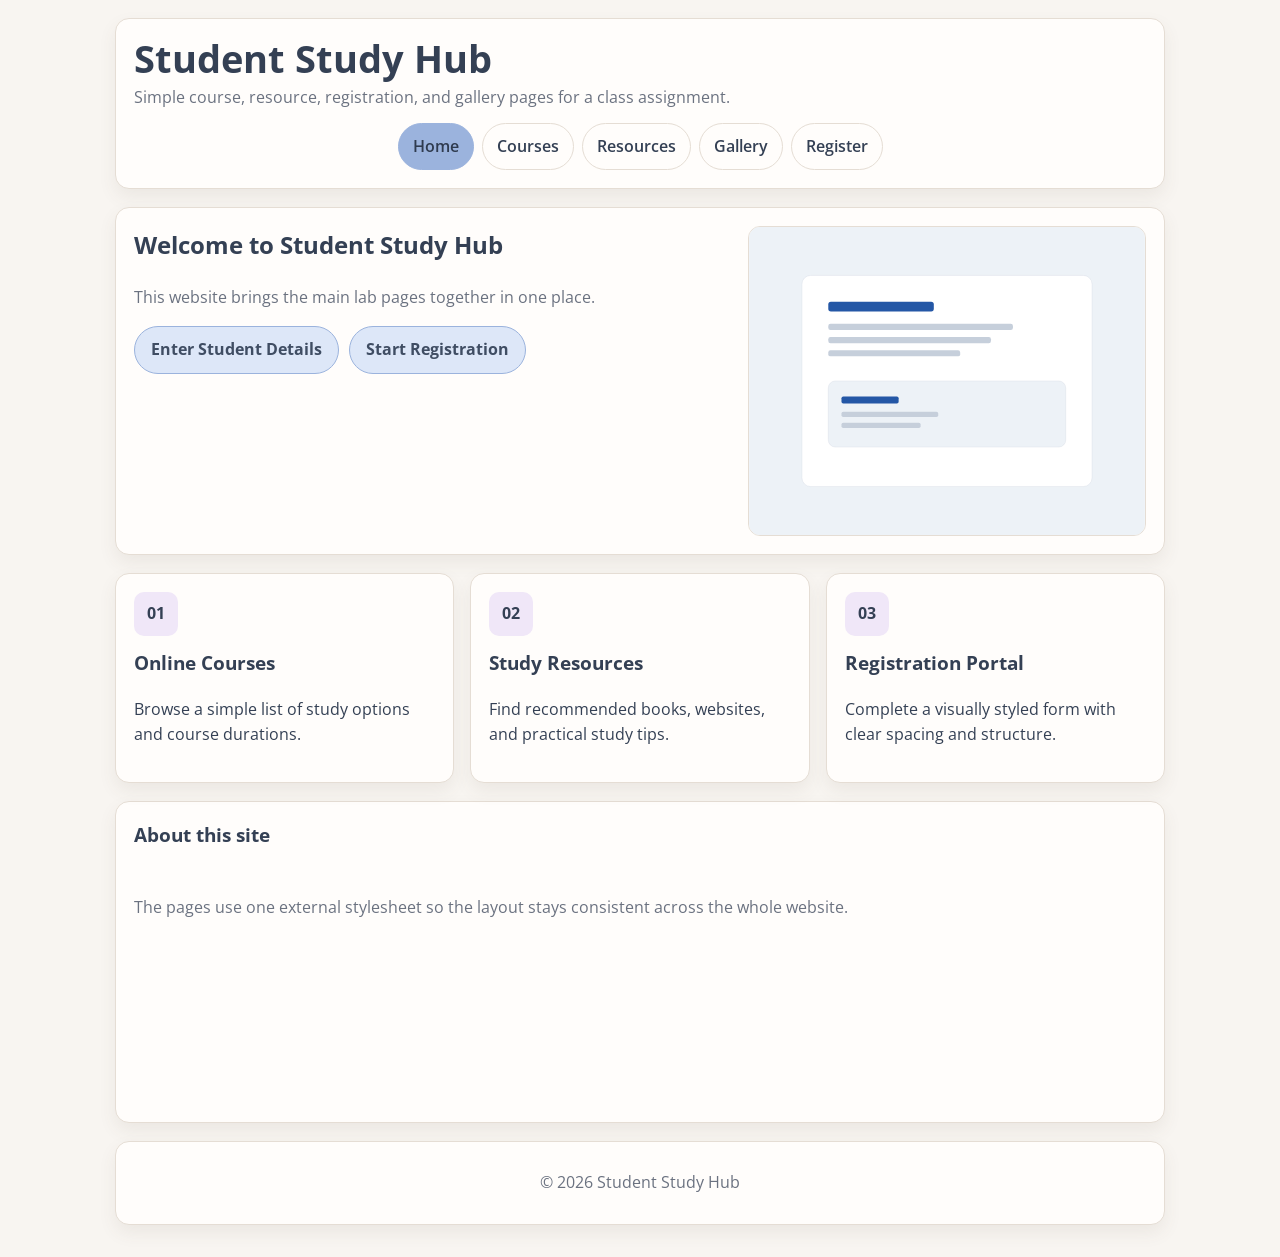
==== index.html @ 5aac5bdd "Initial CSS lab submission" ====
<!DOCTYPE html>
<html lang="en">
<head>
    <meta charset="UTF-8">
    <meta name="viewport" content="width=device-width, initial-scale=1.0">
    <title>Student Study Hub</title>
    <link rel="stylesheet" href="csslab.css">
</head>
<body>
    <div class="page">
        <header class="site-header">
            <div class="brand-row">
                <div>
                    <h1 class="site-title">Student Study Hub</h1>
                    <p class="site-tagline">Simple course, resource, registration, and gallery pages for a class assignment.</p>
                </div>
            </div>
            <nav class="site-nav" aria-label="Primary">
                <ul>
                    <li><a class="active" href="index.html">Home</a></li>
                    <li><a href="courses.html">Courses</a></li>
                    <li><a href="resources.html">Resources</a></li>
                    <li><a href="gallery.html">Gallery</a></li>
                    <li><a href="register.html">Register</a></li>
                </ul>
            </nav>
        </header>

        <section class="hero">
            <div class="hero-copy">
                <h2>Welcome to Student Study Hub</h2>
                <p>
                    This website brings the main lab pages together in one place.
                </p>
                <div class="hero-actions">
                    <button onclick="studentInfo()">Enter Student Details</button>
                    <a class="button" href="register.html">Start Registration</a>
                </div>
            </div>
            <div class="hero-media">
                <img src="data:image/svg+xml;charset=UTF-8,%3Csvg xmlns='http://www.w3.org/2000/svg' viewBox='0 0 900 700'%3E%3Crect width='900' height='700' fill='%23edf2f7'/%3E%3Crect x='120' y='110' width='660' height='480' rx='20' fill='%23ffffff' stroke='%23d7dde6'/%3E%3Crect x='180' y='170' width='240' height='22' rx='6' fill='%232457a6'/%3E%3Crect x='180' y='220' width='420' height='14' rx='5' fill='%23c6cfdb'/%3E%3Crect x='180' y='250' width='370' height='14' rx='5' fill='%23c6cfdb'/%3E%3Crect x='180' y='280' width='300' height='14' rx='5' fill='%23c6cfdb'/%3E%3Crect x='180' y='350' width='540' height='150' rx='16' fill='%23edf2f7' stroke='%23d7dde6'/%3E%3Crect x='210' y='385' width='130' height='16' rx='4' fill='%232457a6'/%3E%3Crect x='210' y='420' width='220' height='12' rx='4' fill='%23c6cfdb'/%3E%3Crect x='210' y='445' width='180' height='12' rx='4' fill='%23c6cfdb'/%3E%3C/svg%3E" alt="Study notes layout">
            </div>
        </section>

        <section class="grid feature-grid">
            <article class="feature-card">
                <div class="feature-icon">01</div>
                <h3>Online Courses</h3>
                <p>Browse a simple list of study options and course durations.</p>
            </article>
            <article class="feature-card">
                <div class="feature-icon">02</div>
                <h3>Study Resources</h3>
                <p>Find recommended books, websites, and practical study tips.</p>
            </article>
            <article class="feature-card">
                <div class="feature-icon">03</div>
                <h3>Registration Portal</h3>
                <p>Complete a visually styled form with clear spacing and structure.</p>
            </article>
        </section>

        <section class="content-card stack">
            <h3>About this site</h3>
            <p>
                The pages use one external stylesheet so the layout stays consistent across the whole website.
            </p>
            <p id="name" class="muted"></p>
            <p id="course" class="muted"></p>
            <p id="year" class="muted"></p>
            <p id="message" class="muted"></p>
        </section>

        <footer class="footer">
            <p>&copy; 2026 Student Study Hub</p>
        </footer>
    </div>

    <script>
        function studentInfo() {
            const studentName = prompt("Enter your name:");
            const course = prompt("Enter your course:");
            const year = prompt("Enter your year of study:");

            document.getElementById("name").innerHTML = "<strong>Name:</strong> " + studentName;
            document.getElementById("course").innerHTML = "<strong>Course:</strong> " + course;
            document.getElementById("year").innerHTML = "<strong>Year of Study:</strong> " + year;

            if (year == 4) {
                document.getElementById("message").textContent = "Congratulations! You are a Year 4 student. Wishing you success in your final year and future career.";
            } else {
                document.getElementById("message").textContent = "Keep studying hard. All the best in your studies.";
            }
        }
    </script>
</body>
</html>
---- csslab.css ----
@import url('https://fonts.googleapis.com/css2?family=Open+Sans:wght@400;600;700&display=swap');

:root {
    --bg: #f8f5f1;
    --surface: #fffdfb;
    --surface-alt: #f2ebe5;
    --text: #344054;
    --muted: #6b7280;
    --brand: #9bb3dd;
    --brand-dark: #7f9bcf;
    --border: #e5ddd4;
    --shadow: 0 8px 18px rgba(92, 80, 68, 0.08);
    --radius: 14px;
}

* {
    box-sizing: border-box;
}

body {
    margin: 0;
    font-family: "Open Sans", Arial, sans-serif;
    background: var(--bg);
    color: var(--text);
    line-height: 1.6;
}

img {
    max-width: 100%;
    display: block;
}

a {
    color: var(--brand);
    text-decoration: none;
}

a:hover {
    color: var(--brand-dark);
}

.page {
    width: min(1050px, calc(100% - 24px));
    margin: 0 auto;
    padding: 18px 0 32px;
}

.site-header,
.hero,
.content-card,
.feature-card,
.gallery-card,
.info-panel,
.form-panel,
.table-panel,
.footer,
.navbar,
.container,
.container-one,
.container-two {
    background: var(--surface);
    border: 1px solid var(--border);
    border-radius: var(--radius);
    box-shadow: var(--shadow);
}

.site-header {
    padding: 18px;
    margin-bottom: 18px;
}

.brand-row {
    display: flex;
    justify-content: space-between;
    gap: 14px;
    align-items: flex-start;
    margin-bottom: 12px;
}

.site-title {
    margin: 0;
    font-size: clamp(1.8rem, 3vw, 2.4rem);
    line-height: 1.1;
}

.site-tagline {
    margin: 6px 0 0;
    color: var(--muted);
}

.badge {
    padding: 8px 12px;
    border-radius: 999px;
    background: var(--surface-alt);
    font-size: 0.92rem;
    font-weight: 700;
    white-space: nowrap;
}

.site-nav {
    display: flex;
    justify-content: center;
}

.site-nav ul {
    list-style: none;
    margin: 0;
    padding: 0;
    display: flex;
    flex-wrap: wrap;
    gap: 8px;
    justify-content: center;
}

.site-nav a,
.navbar a {
    display: inline-flex;
    align-items: center;
    justify-content: center;
    padding: 10px 14px;
    border-radius: 999px;
    border: 1px solid var(--border);
    background: var(--surface);
    color: var(--text);
    font-weight: 600;
}

.site-nav a:hover,
.site-nav a.active,
.site-nav a:focus-visible,
.navbar a:hover,
.navbar a:focus-visible {
    background: var(--brand);
    border-color: var(--brand);
    color: #2f3b4f;
}

.hero {
    display: grid;
    grid-template-columns: 1.2fr 0.8fr;
    gap: 18px;
    padding: 18px;
    margin-bottom: 18px;
}

.hero h2,
.content-card h2,
.content-card h3,
.feature-card h3,
.gallery-card h3,
.info-panel h2,
.table-panel h2,
.form-panel h2 {
    margin-top: 0;
}

.hero p,
.content-card p,
.info-panel p,
.form-panel p {
    color: var(--muted);
}

.hero-media {
    min-height: 260px;
    border-radius: 12px;
    overflow: hidden;
    border: 1px solid var(--border);
}

.hero-media img {
    width: 100%;
    height: 100%;
    object-fit: cover;
}

.hero-actions,
.actions,
.inline-group,
.mini-stats {
    display: flex;
    flex-wrap: wrap;
    gap: 10px;
}

.mini-stats {
    margin-top: 10px;
}

.stat {
    background: var(--surface-alt);
    border-radius: 12px;
    padding: 10px 12px;
    min-width: 130px;
}

.stat strong {
    display: block;
}

.button,
button,
input[type="submit"] {
    display: inline-flex;
    align-items: center;
    justify-content: center;
    border: 1px solid var(--brand);
    border-radius: 999px;
    padding: 10px 16px;
    background: #dde7f8;
    color: #3f4d63;
    cursor: pointer;
    font: inherit;
    font-weight: 700;
}

.button:hover,
button:hover,
input[type="submit"]:hover {
    background: #cfdbf3;
    border-color: var(--brand-dark);
}

.button:focus-visible,
button:focus-visible,
input[type="submit"]:focus-visible,
.site-nav a:focus-visible,
.navbar a:focus-visible,
input:focus-visible,
select:focus-visible,
textarea:focus-visible {
    outline: 3px solid rgba(36, 87, 166, 0.25);
    outline-offset: 2px;
}

.grid {
    display: grid;
    gap: 16px;
}

.feature-grid {
    grid-template-columns: repeat(3, minmax(0, 1fr));
    margin-bottom: 18px;
}

.gallery-grid {
    grid-template-columns: repeat(2, minmax(0, 1fr));
}

.feature-card,
.content-card,
.info-panel,
.table-panel,
.form-panel,
.gallery-card {
    padding: 18px;
}

.feature-card:hover,
.content-card:hover,
.gallery-card:hover {
    transform: translateY(-2px);
}

.feature-icon {
    width: 44px;
    height: 44px;
    display: grid;
    place-items: center;
    border-radius: 10px;
    background: #f0e7f8;
    font-weight: 700;
    margin-bottom: 12px;
}

.table-panel table {
    width: 100%;
    border-collapse: collapse;
}

.table-panel th,
.table-panel td {
    padding: 12px 14px;
    text-align: left;
    border-bottom: 1px solid var(--border);
}

.table-panel th {
    background: #f5efe9;
}

.form-panel form {
    display: grid;
    gap: 14px;
}

.form-grid {
    display: grid;
    grid-template-columns: repeat(2, minmax(0, 1fr));
    gap: 14px;
}

.field {
    display: grid;
    gap: 6px;
}

.field label,
.form-panel legend {
    font-weight: 700;
}

input,
select,
textarea {
    width: 100%;
    padding: 11px 12px;
    border-radius: 10px;
    border: 1px solid var(--border);
    background: #fff;
    color: var(--text);
    font: inherit;
}

input[type="radio"],
input[type="checkbox"] {
    width: auto;
    accent-color: var(--brand);
}

.inline-option {
    display: inline-flex;
    align-items: center;
    gap: 7px;
    padding: 8px 10px;
    border-radius: 10px;
    background: #f6f0ea;
}

.stack {
    display: grid;
    gap: 10px;
}

.muted {
    color: var(--muted);
}

.footer {
    margin-top: 18px;
    padding: 12px 16px;
    text-align: center;
    color: var(--muted);
}

.navbar {
    display: flex;
    justify-content: space-between;
    align-items: center;
    gap: 12px;
    padding: 14px 16px;
    margin-bottom: 16px;
}

.nav-logo {
    font-weight: 700;
}

.navbar ul {
    list-style: none;
    margin: 0;
    padding: 0;
    display: flex;
    flex-wrap: wrap;
    gap: 8px;
}

.container,
.container-one,
.container-two {
    display: flex;
    flex-wrap: wrap;
    gap: 12px;
    padding: 16px;
}

.container {
    justify-content: center;
}

.container-one {
    justify-content: space-evenly;
}

.container-two {
    justify-content: center;
}

.item,
.card {
    flex: 1 1 120px;
    min-height: 84px;
    display: grid;
    place-items: center;
    border-radius: 12px;
    background: var(--surface-alt);
    border: 1px solid var(--border);
    font-weight: 700;
}

.item {
    min-width: 70px;
}

.card {
    min-width: 150px;
}

.flip-card {
    perspective: 1000px;
    min-height: 300px;
}

.flip-card-inner {
    position: relative;
    min-height: 300px;
    transform-style: preserve-3d;
    transition: transform 0.6s ease;
}

.flip-card:hover .flip-card-inner,
.flip-card:focus-within .flip-card-inner {
    transform: rotateY(180deg);
}

.flip-card-front,
.flip-card-back {
    position: absolute;
    inset: 0;
    border-radius: 12px;
    overflow: hidden;
    backface-visibility: hidden;
}

.flip-card-front {
    background: #f5f0ea;
}

.flip-card-front img {
    width: 100%;
    height: 100%;
    object-fit: cover;
}

.flip-card-front .caption {
    position: absolute;
    left: 12px;
    right: 12px;
    bottom: 12px;
    padding: 8px 10px;
    border-radius: 10px;
    background: rgba(255, 251, 247, 0.96);
    font-weight: 700;
}

.flip-card-back {
    transform: rotateY(180deg);
    display: grid;
    place-items: center;
    padding: 20px;
    text-align: center;
    background: #f5ede5;
}

.note {
    display: inline-block;
    margin-top: 8px;
    padding: 6px 10px;
    border-radius: 999px;
    background: #fffaf5;
    border: 1px solid var(--border);
    font-size: 0.9rem;
}

.panel-heading {
    display: flex;
    justify-content: space-between;
    gap: 10px;
    flex-wrap: wrap;
    align-items: baseline;
}

@media (max-width: 900px) {
    .hero,
    .feature-grid,
    .gallery-grid,
    .form-grid {
        grid-template-columns: 1fr;
    }

    .brand-row,
    .navbar {
        flex-direction: column;
        align-items: flex-start;
    }
}

@media (max-width: 640px) {
    .page {
        width: min(100% - 16px, 1050px);
        padding-top: 12px;
    }

    .site-nav a,
    .navbar a,
    .button,
    button,
    input[type="submit"] {
        width: 100%;
    }

    .site-header,
    .hero,
    .content-card,
    .feature-card,
    .gallery-card,
    .info-panel,
    .form-panel,
    .table-panel,
    .footer,
    .navbar,
    .container,
    .container-one,
    .container-two {
        border-radius: 12px;
    }
}
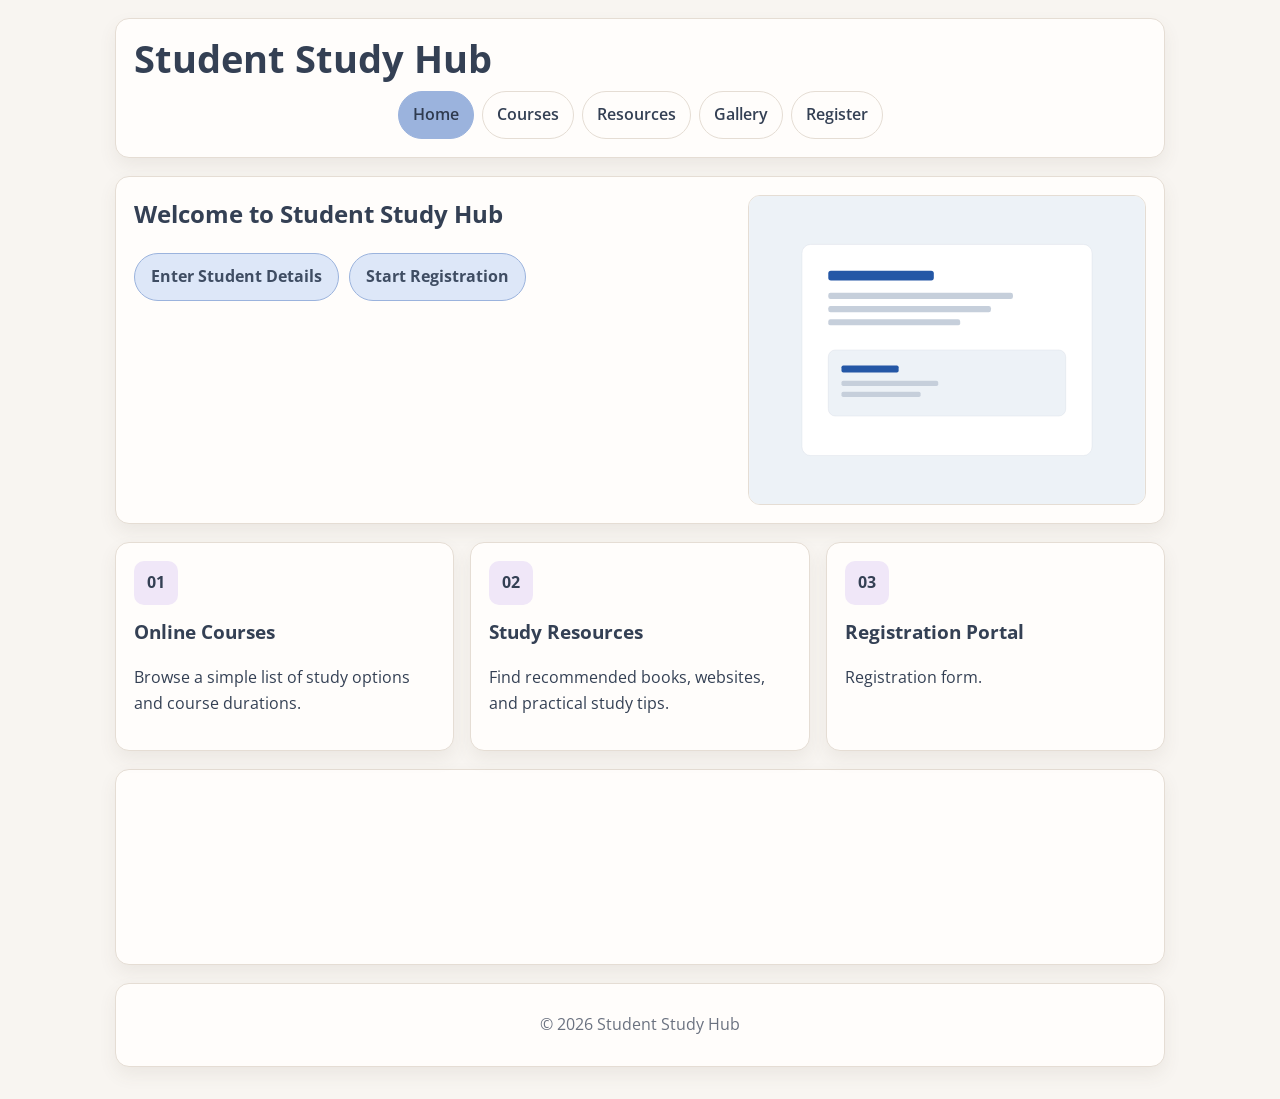
==== commit 934d9362: "Remove filler text and simplify pages" ====
--- a/index.html
+++ b/index.html
@@ -12,7 +12,6 @@
             <div class="brand-row">
                 <div>
                     <h1 class="site-title">Student Study Hub</h1>
-                    <p class="site-tagline">Simple course, resource, registration, and gallery pages for a class assignment.</p>
                 </div>
             </div>
             <nav class="site-nav" aria-label="Primary">
@@ -29,9 +28,6 @@
         <section class="hero">
             <div class="hero-copy">
                 <h2>Welcome to Student Study Hub</h2>
-                <p>
-                    This website brings the main lab pages together in one place.
-                </p>
                 <div class="hero-actions">
                     <button onclick="studentInfo()">Enter Student Details</button>
                     <a class="button" href="register.html">Start Registration</a>
@@ -56,15 +52,11 @@
             <article class="feature-card">
                 <div class="feature-icon">03</div>
                 <h3>Registration Portal</h3>
-                <p>Complete a visually styled form with clear spacing and structure.</p>
+                <p>Registration form.</p>
             </article>
         </section>
 
         <section class="content-card stack">
-            <h3>About this site</h3>
-            <p>
-                The pages use one external stylesheet so the layout stays consistent across the whole website.
-            </p>
             <p id="name" class="muted"></p>
             <p id="course" class="muted"></p>
             <p id="year" class="muted"></p>
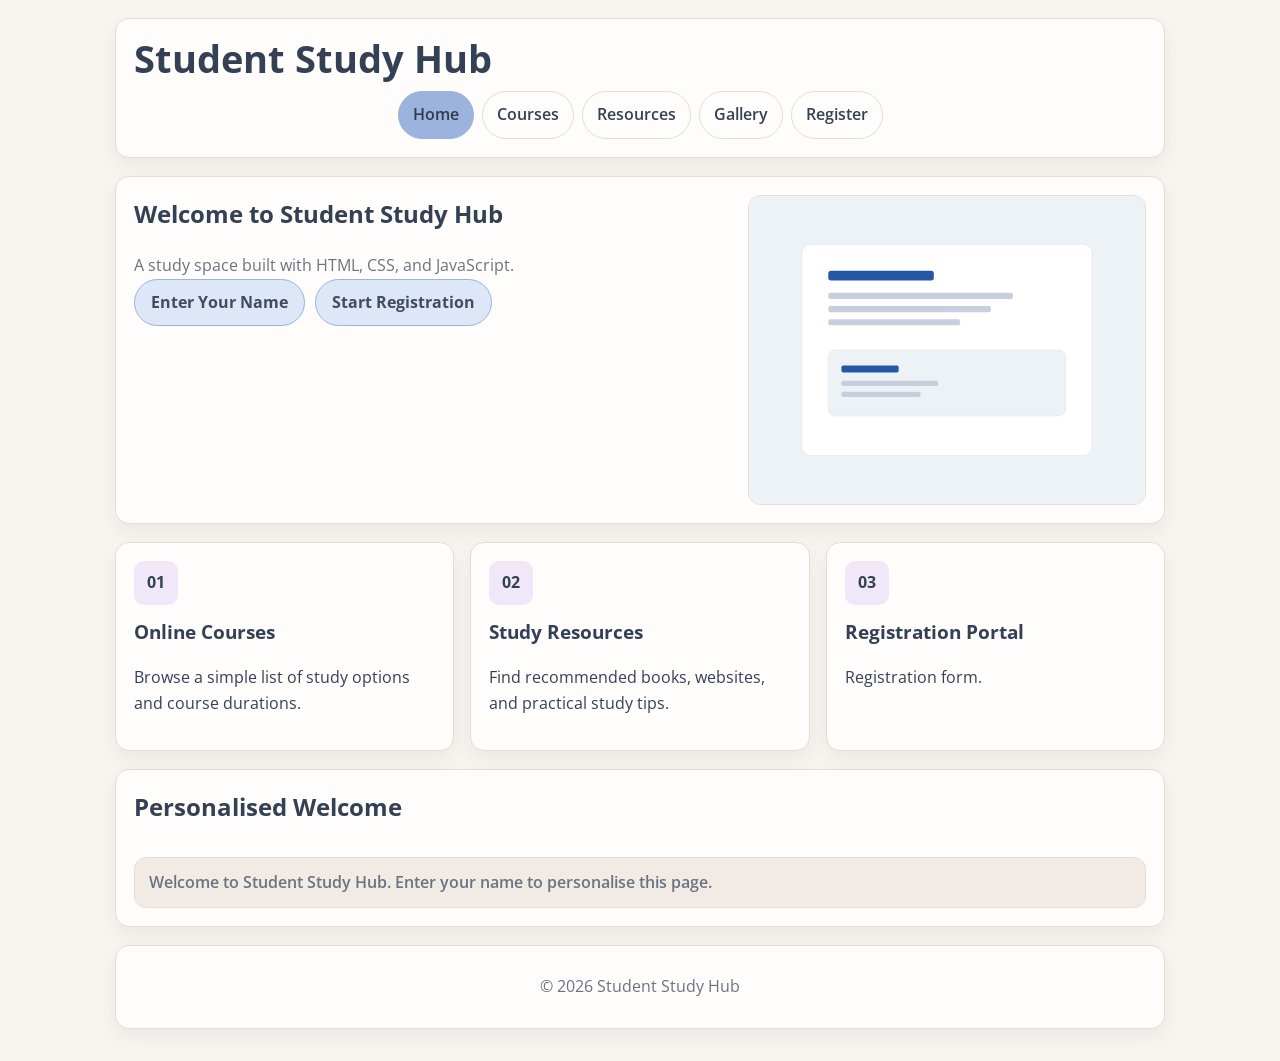
==== commit 6fef75b3: "Add external JavaScript interactions" ====
--- a/index.html
+++ b/index.html
@@ -28,8 +28,9 @@
         <section class="hero">
             <div class="hero-copy">
                 <h2>Welcome to Student Study Hub</h2>
+                <p class="site-tagline">A study space built with HTML, CSS, and JavaScript.</p>
                 <div class="hero-actions">
-                    <button onclick="studentInfo()">Enter Student Details</button>
+                    <button type="button" data-update-welcome>Enter Your Name</button>
                     <a class="button" href="register.html">Start Registration</a>
                 </div>
             </div>
@@ -57,10 +58,8 @@
         </section>
 
         <section class="content-card stack">
-            <p id="name" class="muted"></p>
-            <p id="course" class="muted"></p>
-            <p id="year" class="muted"></p>
-            <p id="message" class="muted"></p>
+            <h2>Personalised Welcome</h2>
+            <p data-home-welcome class="welcome-message">Enter your name to personalise this page.</p>
         </section>
 
         <footer class="footer">
@@ -68,22 +67,6 @@
         </footer>
     </div>
 
-    <script>
-        function studentInfo() {
-            const studentName = prompt("Enter your name:");
-            const course = prompt("Enter your course:");
-            const year = prompt("Enter your year of study:");
-
-            document.getElementById("name").innerHTML = "<strong>Name:</strong> " + studentName;
-            document.getElementById("course").innerHTML = "<strong>Course:</strong> " + course;
-            document.getElementById("year").innerHTML = "<strong>Year of Study:</strong> " + year;
-
-            if (year == 4) {
-                document.getElementById("message").textContent = "Congratulations! You are a Year 4 student. Wishing you success in your final year and future career.";
-            } else {
-                document.getElementById("message").textContent = "Keep studying hard. All the best in your studies.";
-            }
-        }
-    </script>
+    <script src="student.js" defer></script>
 </body>
 </html>
--- a/csslab.css
+++ b/csslab.css
@@ -351,6 +351,45 @@
     padding: 12px 16px;
     text-align: center;
     color: var(--muted);
+}
+
+.form-status {
+    margin: 0;
+    padding: 10px 12px;
+    border-radius: 10px;
+    background: #f6f0ea;
+    color: var(--text);
+    border: 1px solid var(--border);
+    min-height: 44px;
+}
+
+.form-status:empty {
+    display: none;
+}
+
+.form-status[data-state="error"] {
+    background: #fff1f1;
+    border-color: #efc1c1;
+    color: #8c2f2f;
+}
+
+.form-status[data-state="success"] {
+    background: #edf7ed;
+    border-color: #c5e1c5;
+    color: #215a21;
+}
+
+.welcome-message {
+    margin: 0;
+    padding: 12px 14px;
+    border-radius: 12px;
+    background: var(--surface-alt);
+    border: 1px solid var(--border);
+    font-weight: 600;
+}
+
+.content-card button {
+    width: fit-content;
 }
 
 .navbar {
